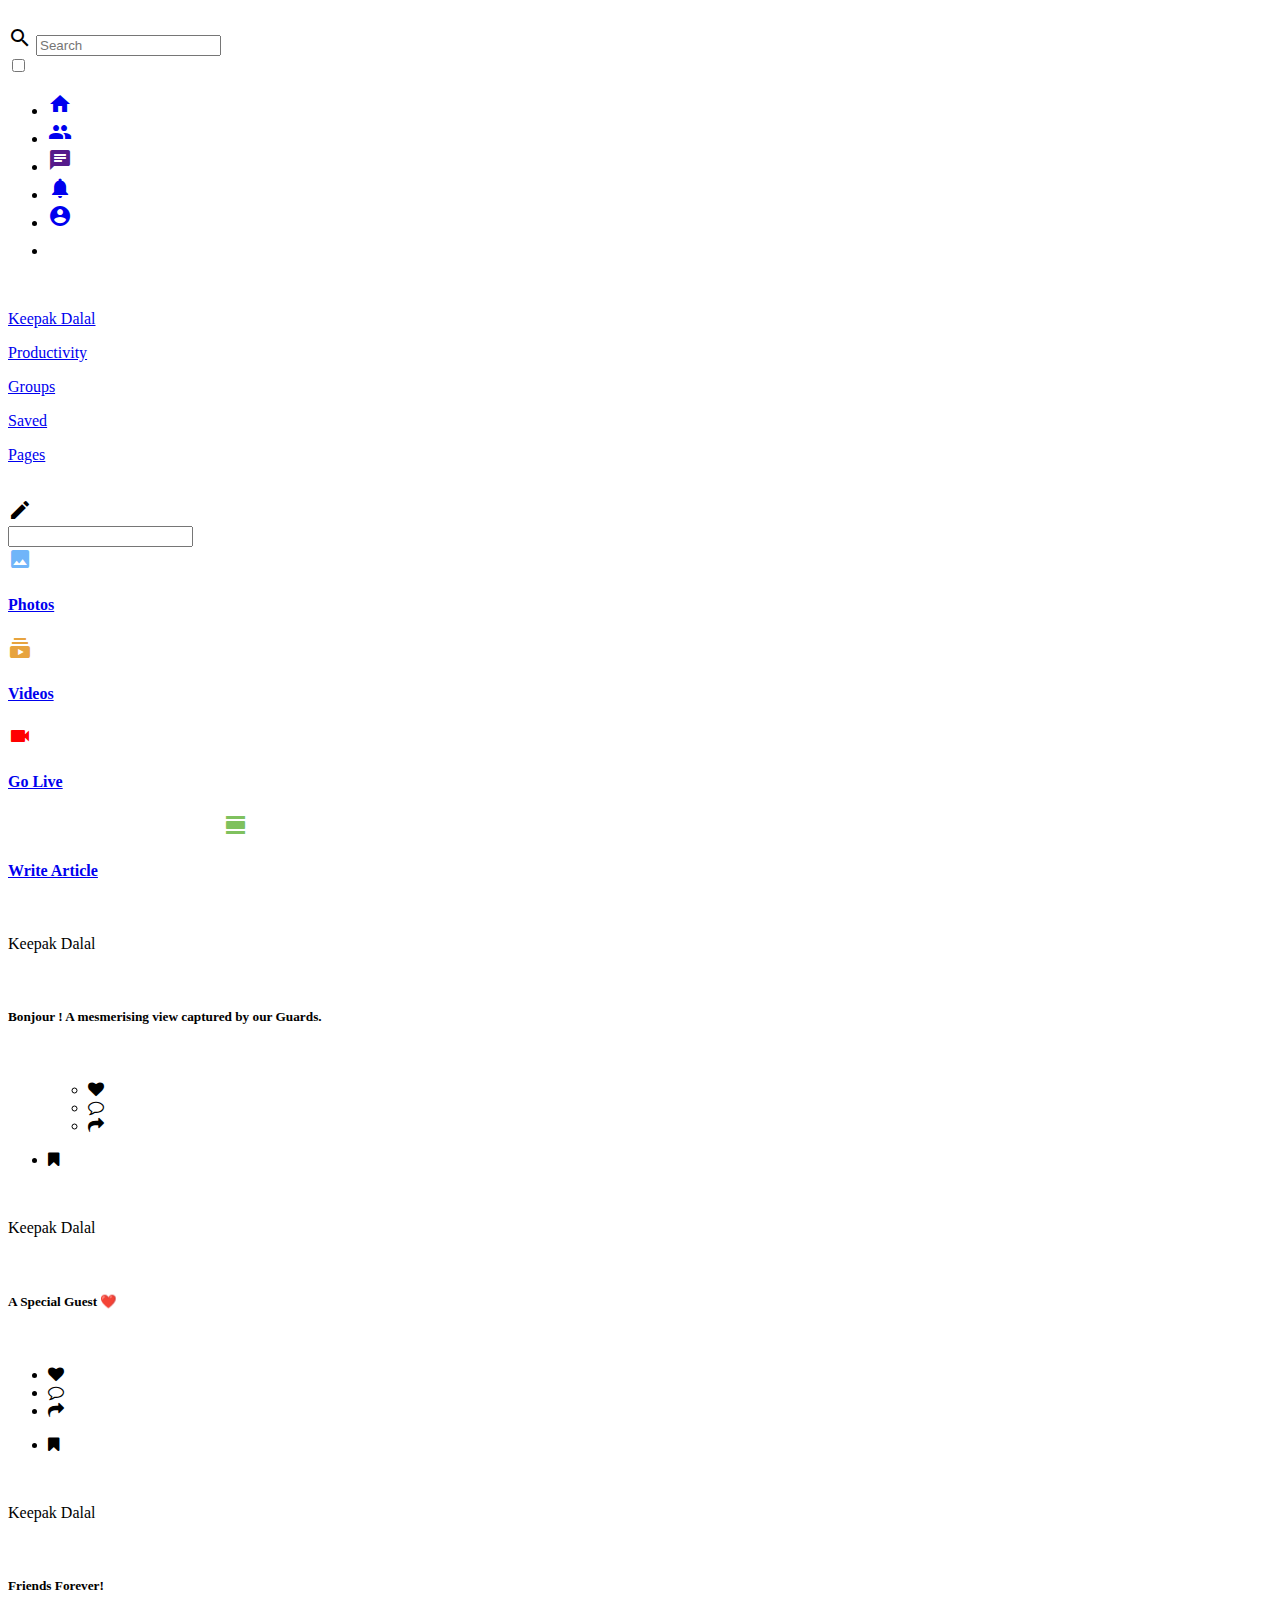
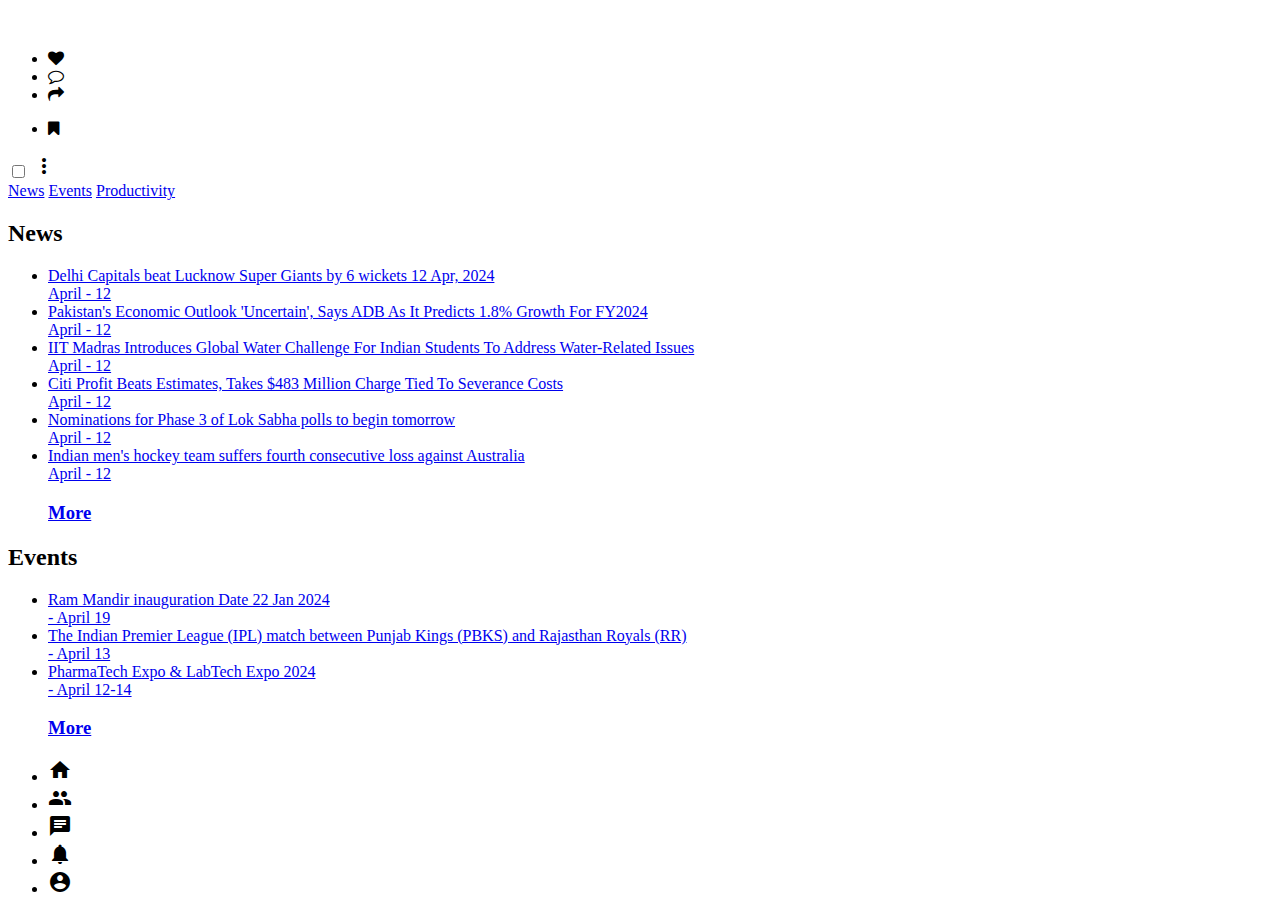
==== index.html @ 672585d0 "Add files via upload" ====
<!DOCTYPE html>
<html lang="en">
<head>
    <meta charset="UTF-8">
    <meta http-equiv="X-UA-Compatible" content="IE=edge">
    <meta name="viewport" content="width=device-width, initial-scale=1.0">
    <title>Social Media - Main</title>
    <link rel="stylesheet" href="./CSS/Socialmedia_Mainpage.css">
    <script src="https://kit.fontawesome.com/a076d05399.js"></script>
    <link href="https://fonts.googleapis.com/icon?family=Material+Icons"
      rel="stylesheet">
      <link rel="stylesheet" href="https://cdnjs.cloudflare.com/ajax/libs/font-awesome/4.7.0/css/font-awesome.min.css">
      <link rel="stylesheet" href="https://cdnjs.cloudflare.com/ajax/libs/font-awesome/4.7.0/css/font-awesome.css">
</head>
<body class="body">
    <div class="main-page">
        <nav class="header">
            <div class="header_left">
                <img src="./assets/logooo.png" alt="">
                <div class="header_search">
                    <i class="material-icons"> search</i>
                    <input type="text" placeholder="Search" />
                </div>
            </div>
            <div class="header_right">
                <input type="checkbox" id="click">
                <label for="click" class="menu-btn">
                    <i class="fas fa-bars"></i>
                </label>
                <ul>
                    
                    <li> 
                        <a href="https://prabhat1001.github.io/Buck-Bee/index.html"><i class="material-icons headerOption_icon">
                        home
                    </i>
                </a>
                    </li>
                    <li><a href="#"><i class="material-icons headerOption_icon">
                        people
                    </i>
                    </a>
                   </li>
                    <li><a href=""><i class="material-icons headerOption_icon">
                        chat
                    </i>
                    </a>
                    </li>
                    <li><a href="#"><i class="material-icons headerOption_icon">
                        notifications
                    </i>
                    </a>
                    </li>
                    <li><a href="https://prabhat1001.github.io/Buck-Bee/Profile_Page.html"><i class="material-icons headerOption_icon">
                        account_circle
                    </i>
                    </a>
                    </li>
                    <li>
                        <a href="https://prabhat1001.github.io/Buck-Bee/Signin-Signup-NEW.html"><i class="material-icons headerOption_icon">
                            logout
                        </i>
                        </a>
                    </li>
                </ul>
            </div>
        </nav>
        <div class="body_main">
            <div class="sidebar">
                <div class="sidebarbottom">
                    <a href="https://prabhat1001.github.io/Buck-Bee/Profile_Page.html"><div class="sidebarfirst">
                        <img src="https://encrypted-tbn0.gstatic.com/images?q=tbn:ANd9GcTbx68eSNyN8zOelaH7FoEiehrUSmIhCs72w483nbpuaA&s" alt="">
                        <p class="detail">Keepak Dalal</p>
                    </div></a>
                    
                    <div class="sidebar_recentitem">
                        <span class="sidebar_hash"></span>
                        <a href="https://prabhat1001.github.io/Buck-Bee/Productivity_page.html"><p>Productivity</p></a>
                    </div>
                    <div class="sidebar_recentitem">
                        <span class="sidebar_hash"></span>
                        <a href="#"><p>Groups</p></a>
                    </div>
                    <div class="sidebar_recentitem">
                        <span class="sidebar_hash"></span>
                        <a href="#"><p>Saved</p></a>
                    </div>
                    <div class="sidebar_recentitem">
                        <span class="sidebar_hash"></span>
                        <a href="#"><p>Pages</p></a>
                    </div>
                </div>
            </div>
            <div class="feed">
                <div class="feed_inputcontainer">
                    <div class="account_and_write">
                    <img src="https://encrypted-tbn0.gstatic.com/images?q=tbn:ANd9GcTbx68eSNyN8zOelaH7FoEiehrUSmIhCs72w483nbpuaA&s" alt="">
                    <div class="feed_input">
                        <i class="material-icons">create</i>
                        <form>
                            <input type="text">
                        </form>
                        </div>
                    </div>
                    <div class="feed_inputoptions">
                        <div class="inputoptions">
                            <a href="#"><i style="color:#70b5f9;" class="material-icons">insert_photo</i>
                            <h4>Photos</h4></a>
                        </div>
                        <div class="inputoptions">
                            <a href="#"><i style="color:#e7a33e;" class="material-icons">subscriptions</i>
                            <h4>Videos</h4></a>
                        </div>
                        <div class="inputoptions">
                            <a href="#"><i style="color: red;" class="material-icons ">
                                videocam
                            </i>
                            <h4>Go Live</h4></a>
                        </div>
                        <div class="inputoptions">
                            <a href="#"><i style="color:#7fc15e;" class="material-icons">calendar_view_day</i>
                            <h4>Write Article</h4></a>
                        </div>
                    </div>
                </div>
                <div class="center_part">
                            <div class="profile_pic">
                                <img src="https://encrypted-tbn0.gstatic.com/images?q=tbn:ANd9GcTbx68eSNyN8zOelaH7FoEiehrUSmIhCs72w483nbpuaA&s" alt="">
                                <p class="statement">Keepak Dalal</p><br>
                            </div>
                            <h5>Bonjour ! A mesmerising view captured by our Guards.</h5>
                            <div class="post1">
                                <img src="./assets/elbich.jpg" alt="">
                    </div>

                    <div class="likeicons">
                    <ul class="like">
                        <ul class="like">
                            <li><i id="likebtn1" class="fa fa-heart" aria-hidden="true"></i></li>
                            <li><i class="fa fa-comment-o" aria-hidden="true"></i></li>
                            <li><i class="fa fa-share" aria-hidden="true"></i></li>
                        </ul>
                    </ul>
                    <ul class="save">
                        <li><i id="save1" class="fa fa-bookmark" aria-hidden="true"></i></li>
                    </ul>
                    </div>
                    
                    
                </div>
                <div class="center_part">
                     <div class="profile_pic">
                         <img src="https://encrypted-tbn0.gstatic.com/images?q=tbn:ANd9GcTbx68eSNyN8zOelaH7FoEiehrUSmIhCs72w483nbpuaA&s" alt="">
                        <p class="statement">Keepak Dalal</p><br>
                    </div>
                    <h5>A Special Guest ❤️</h5>
                    <div class="post2">
                        <img src="./assets/rajat.jpg" alt="">
                    </div>
                    <div class="likeicons">
                        <ul class="like">
                            <li><i id="likebtn2" class="fa fa-heart" aria-hidden="true"></i></li>
                            <li><i class="fa fa-comment-o" aria-hidden="true"></i></li>
                            <li><i class="fa fa-share" aria-hidden="true"></i></li>
                        </ul>
                        <ul class="save">
                            <li><i id="save2" class="fa fa-bookmark" aria-hidden="true"></i></li>
                        </ul>
                        </div>
                   
                        </div>
                
                    <div class="center_part">
                        <div class="profile_pic">
                            <img src="https://encrypted-tbn0.gstatic.com/images?q=tbn:ANd9GcTbx68eSNyN8zOelaH7FoEiehrUSmIhCs72w483nbpuaA&s" alt="">
                           <p class="statement">Keepak Dalal</p><br>
                       </div>
                       <h5>Friends Forever! </h5>
                       <div class="post3">
                           <img src="./assets/maxtern.jpg" alt="">
                       </div>
                       <div class="likeicons">
                        <ul class="like">
                            <li><i id="likebtn3"class="fa fa-heart" aria-hidden="true"></i></li>
                            <li><i class="fa fa-comment-o" aria-hidden="true"></i></li>
                            <li><i class="fa fa-share" aria-hidden="true"></i></li>
                        </ul>
                        <ul class="save">
                            <li><i  id="save3" class="fa fa-bookmark" aria-hidden="true"></i></li>
                        </ul>
                        </div>
            </div>
        </div>
        <div class="checkedforright">
            <input type="checkbox" id="click2">
                <label for="click2" class="right-btn">
                    <i class="material-icons rightsectionicon">
                        more_vert
                    </i>
                    </label>
                    <div class="dropdown">
                    <a href="#">News</a>
                    <a href="#">Events</a>
                    <a href="#">Productivity</a>
        </div>
        </div>  
        <div class="rightsection">
            <div class="upperright">
                <h2 class="heading">News</h2>
                <div class="allnews">
                    <ul>
                        <li><a target="blank" href="https://timesofindia.indiatimes.com/sports/cricket/lsg-vs-dc-ipl-live-score-lucknow-super-giants-vs-delhi-capitals-live-match-score-updates/liveblog/109247253.cms#:~:text=highlights%2C%20IPL%202024%3A-,Delhi%20Capitals%20beat%20Lucknow%20Super%20Giants%20by%206%20wickets,-LSG%20vs%20DC">Delhi Capitals beat Lucknow Super Giants by 6 wickets
12 Apr, 2024

                            <br>
                            <span>April - 12</span>
                            </a>
                        </li>
                        <li><a target="blank" href="https://timesofindia.indiatimes.com/business/international-business/pakistans-economic-outlook-uncertain-says-adb-as-it-predicts-1-8-growth-for-fy2024/articleshow/109254327.cms#:~:text=Pakistan%27s%20Economic%20Outlook%20%27Uncertain%27%2C%20Says%20ADB%20As%20It%20Predicts%201.8%25%20Growth%20For%20FY2024">Pakistan's Economic Outlook 'Uncertain', Says ADB As It Predicts 1.8% Growth For FY2024
                            <br>
                            <span>April - 12</span>
                            </a>
                        </li>
                        <li><a target="blank" href="https://timesofindia.indiatimes.com/education/news/iit-madras-introduces-global-water-challenge-for-indian-students-to-address-water-related-issues/articleshow/109246504.cms#:~:text=SSC%20CHSL%20Registration-,2024,Global%20Water%20Challenge%20For%20Indian%20Students%20To%20Address%20Water%2DRelated%20Issues,-NEWS">IIT Madras Introduces Global Water Challenge For Indian Students To Address Water-Related Issues
                            <br>
                            <span>April - 12</span>
                            </a>
                        </li>
                        <li><a target="blank" href="https://timesofindia.indiatimes.com/business/international-business/citi-profit-beats-estimates-takes-483-million-charge-tied-to-severance-costs/articleshow/109252216.cms#:~:text=Citi%20Profit%20Beats%20Estimates%2C%20Takes%20%24483%20Million%20Charge%20Tied%20To%20Severance%20Costs">Citi Profit Beats Estimates, Takes $483 Million Charge Tied To Severance Costs
                            <br>
                            <span>April - 12</span></a>
                        </li>
                        <li><a target="blank" href="https://www.business-standard.com/elections/lok-sabha-election/nominations-for-phase-3-of-lok-sabha-polls-to-begin-tomorrow-eci-124041100237_1.html#:~:text=begin%20tomorrow%3A%20ECI-,Nominations%20for%20Phase%203%20of%20Lok%20Sabha%20polls%20to%20begin%20tomorrow%3A,-ECI">Nominations for Phase 3 of Lok Sabha polls to begin tomorrow
                            <br>
                            <span>April - 12</span></a>
                        </li>
                        <li><a target="blank" href="https://www.hindustantimes.com/sports/hockey/indian-mens-hockey-team-suffers-fourth-consecutive-loss-against-australia-101712931890058.html#:~:text=Games-,Indian%20men%27s%20hockey%20team%20suffers%20fourth%20consecutive%20loss%20against%20Australia,-By">Indian men's hockey team suffers fourth consecutive loss against Australia
                            <br>
                            <span>April - 12</span></a>
                        </li>
                        <div class="more">
                            <a target="blank" href="https://timesofindia.indiatimes.com/"><h3>More</h3></a>
                        </div>

                        
                    </ul>
                </div>
            </div>
            <div class="lowerright">
                <h2 class="heading">Events</h2>
                <div class="allevents">
                    <ul>
                        <li><a target="blank" href="https://awbi.in/ayodhya-ram-mandir-inauguration-date-time-and-schedule-of-event/#:~:text=Ram%20Mandir%20inauguration%20Date%2022%20Jan%202024">Ram Mandir inauguration Date 22 Jan 2024
                            <br>
                            <span>- April 19</span>
                            </a>
                        </li>
                        <li><a target="blank" href="https://clickup.com/events/levelup">The Indian Premier League (IPL) match between Punjab Kings (PBKS) and Rajasthan Royals (RR)
                            <br>
                            <span>- April 13</span>
                            </a>
                        </li>
                        <li><a target="blank" href="https://10times.com/pharmatech-chandigarh">PharmaTech Expo & LabTech Expo 2024
                            <br>
                            <span>- April 12-14</span>
                            </a>
                        </li>

                        <div class="more">
                            <a target="blank" href="https://www.greavesindia.com/book-these-dont-miss-events-in-india-for-2024/"><h3>More</h3></a>
                        </div>
                        
                        
                    </ul>
                </div>
            </div>
        </div>
        </div>
        <footer class="footer">
            <ul>
                <li> <i class="material-icons headerOption_icon">
                    home
                </i>
                </li>
                <li><i class="material-icons headerOption_icon">
                    people
                </i>
               </li>
                <li><i class="material-icons headerOption_icon">
                    chat
                </i>
                </li>
                <li><i class="material-icons headerOption_icon">
                    notifications
                </i>
                </li>
                <li> <i class="material-icons headerOption_icon">
                    account_circle
                </i>
                </li>
            </ul>
        </footer>
        </div>
</body>
</html>
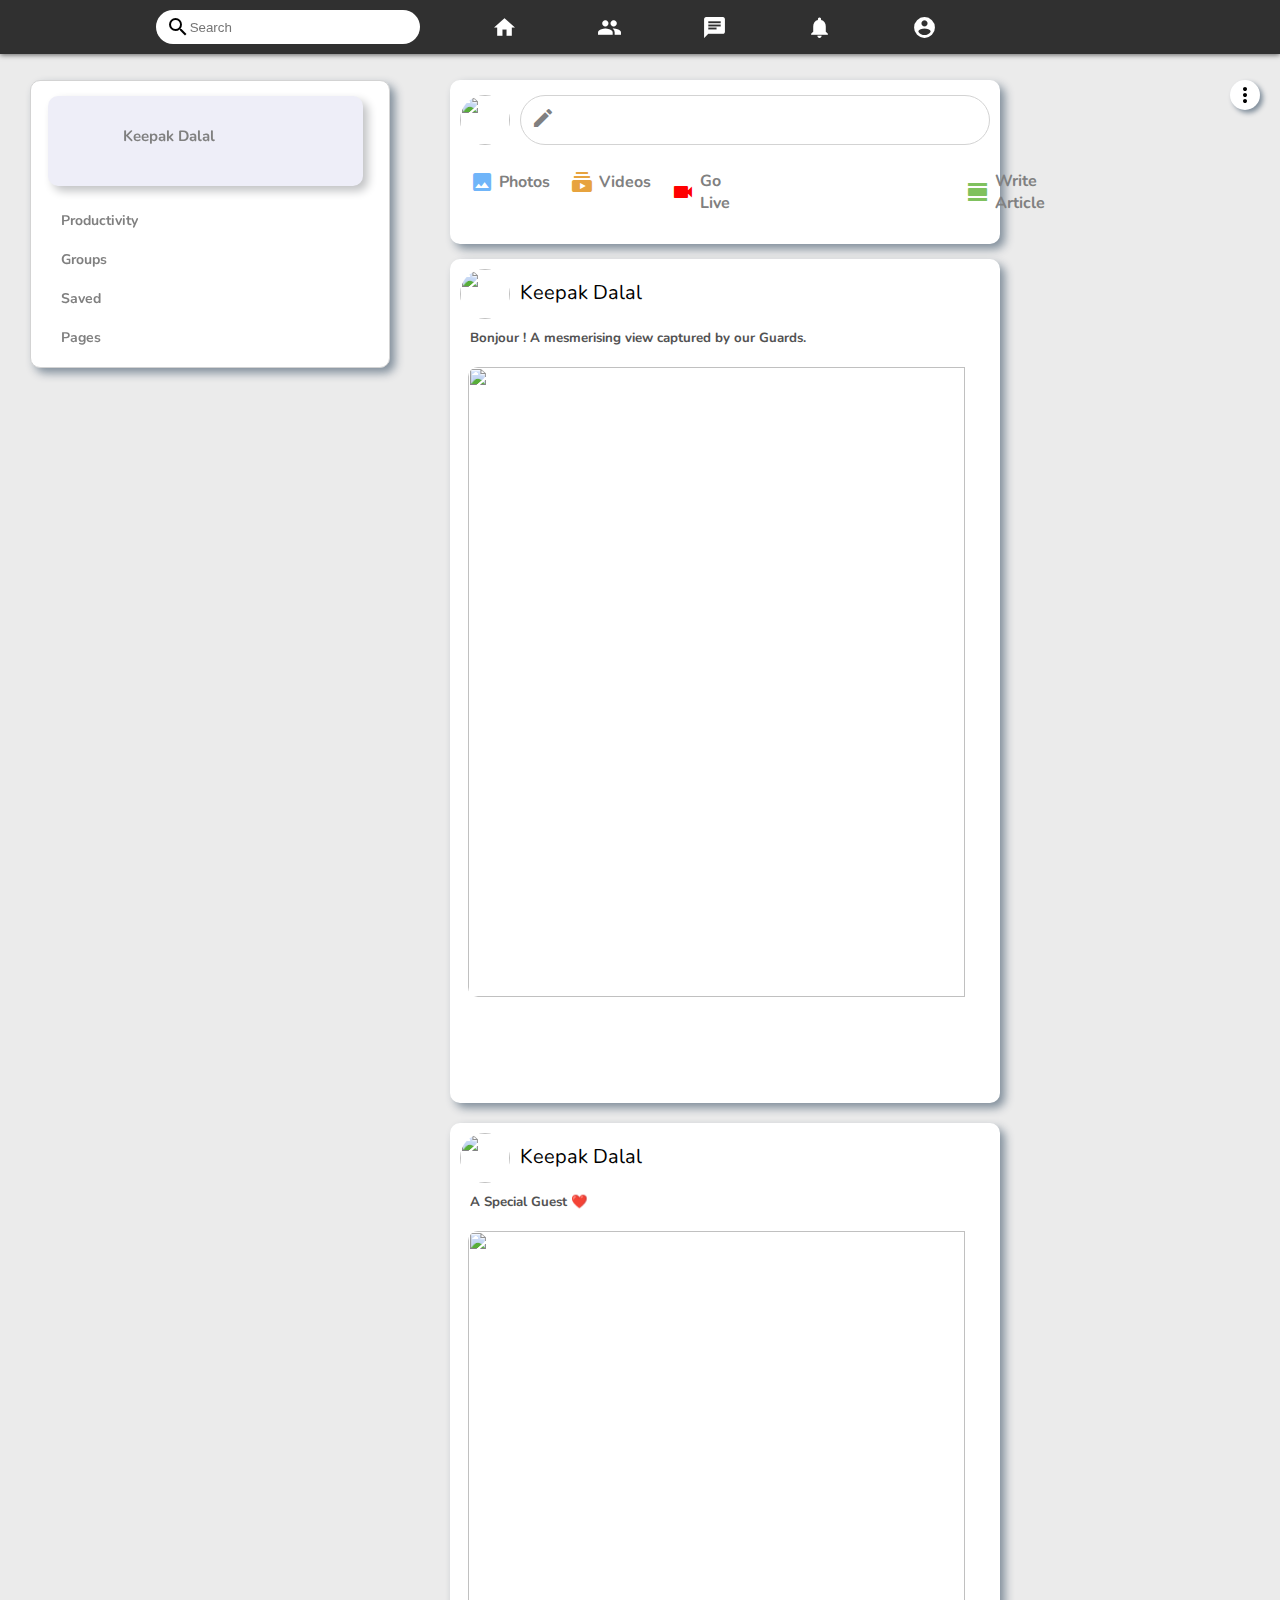
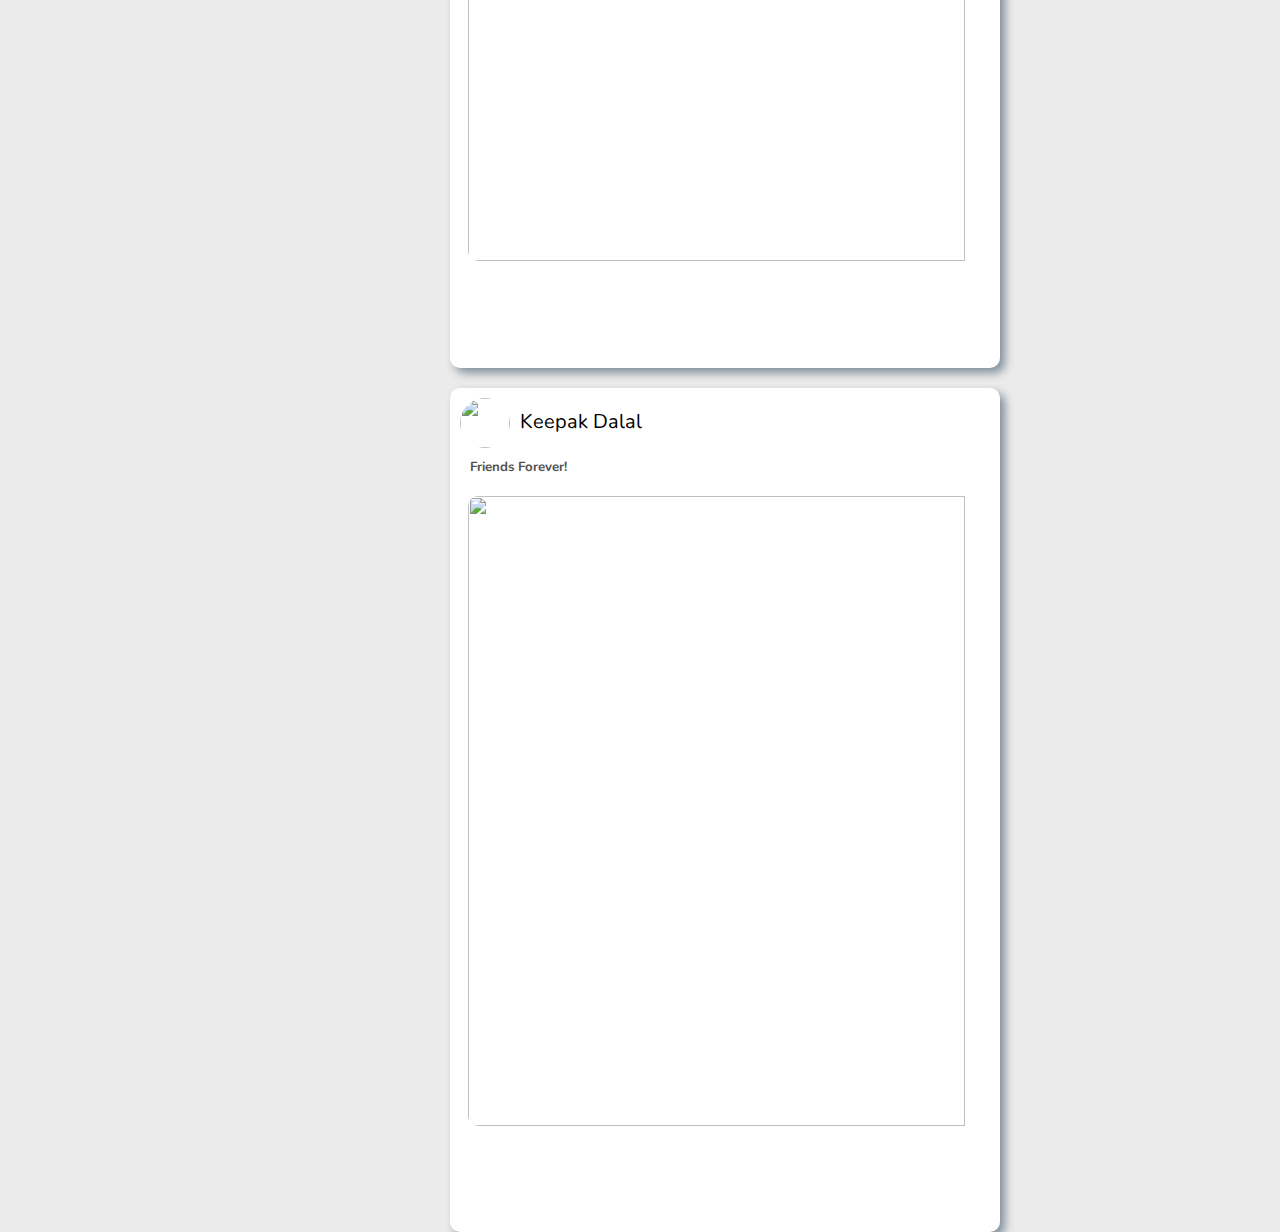
==== commit aa43693b: "Update index.html" ====
--- a/index.html
+++ b/index.html
@@ -9,8 +9,8 @@
     <script src="https://kit.fontawesome.com/a076d05399.js"></script>
     <link href="https://fonts.googleapis.com/icon?family=Material+Icons"
       rel="stylesheet">
-      <link rel="stylesheet" href="https://cdnjs.cloudflare.com/ajax/libs/font-awesome/4.7.0/css/font-awesome.min.css">
-      <link rel="stylesheet" href="https://cdnjs.cloudflare.com/ajax/libs/font-awesome/4.7.0/css/font-awesome.css">
+      <link rel="stylesheet" href="Socialmedia_Mainpage.css">
+      <link rel="stylesheet" href="Socialmedia_Mainpage.css">
 </head>
 <body class="body">
     <div class="main-page">
@@ -30,7 +30,7 @@
                 <ul>
                     
                     <li> 
-                        <a href="https://prabhat1001.github.io/Buck-Bee/index.html"><i class="material-icons headerOption_icon">
+                        <a href="https://github.com/Sid-1405/Social_Media/blob/main/index.html"><i class="material-icons headerOption_icon">
                         home
                     </i>
                 </a>
@@ -50,13 +50,13 @@
                     </i>
                     </a>
                     </li>
-                    <li><a href="https://prabhat1001.github.io/Buck-Bee/Profile_Page.html"><i class="material-icons headerOption_icon">
+                    <li><a href="https://github.com/Sid-1405/Social_Media/blob/main/Profile_Page.html"><i class="material-icons headerOption_icon">
                         account_circle
                     </i>
                     </a>
                     </li>
                     <li>
-                        <a href="https://prabhat1001.github.io/Buck-Bee/Signin-Signup-NEW.html"><i class="material-icons headerOption_icon">
+                        <a href="https://github.com/Sid-1405/Social_Media/blob/main/Signin-Signup-NEW.html"><i class="material-icons headerOption_icon">
                             logout
                         </i>
                         </a>
--- a/Socialmedia_Mainpage.css
+++ b/Socialmedia_Mainpage.css
@@ -0,0 +1,863 @@
+@import url('https://fonts.googleapis.com/css2?family=Nunito&display=swap');
+*{padding: 0;margin: 0;box-sizing: border-box;}
+
+
+body{
+    background-color: #ebebeb;
+    overflow-x: hidden;
+}
+.header{
+    width: 100%;
+    background: fixed;
+    position: fixed;
+    height: 54px;
+    top: 0;
+    background-color: rgb(48, 48, 48); 
+    box-shadow: 0px 1px 5px rgb(100, 100, 100);
+    justify-content: space-evenly;
+    display: flex;
+    z-index: 13;
+}
+.header_left img{
+    height: 50px;
+    margin: 3px;
+    margin-right: 100px;
+    
+}
+.header_left{
+    display: flex;
+}
+.header_right ul{
+    display: flex;
+    list-style: none;
+}
+.main_page{
+    width: 100%;
+    height: fit-content;
+}
+.header_search{
+    margin: 10px 0px;
+    padding: 10px;
+    display: flex;
+    align-items: center;
+    border-radius: 20px;
+    height: 34px;
+    background-color: white;
+}
+.header_search input{
+    outline: none;
+    border: none;
+    width: 220px;
+    background: none;
+}
+.header_right ul li i{
+    margin-top: 10px;
+    padding: 0px 20px;
+    align-items: center;
+    padding-top: 5px;
+    flex-direction: column;
+    margin-right: 40px;
+    color: white;
+    cursor: pointer;
+    transition: 0.5s ease;
+}
+.header_right ul li i:hover{
+    color: rgb(255, 217, 0);
+    border-radius: 10px;
+    padding-top: 5px;
+    transform: scale(1.5);
+}
+.header_right ul li i{
+    font-size: 25px;
+}
+.header_right .menu-btn i{
+    color: white;
+    font-size: 20px;
+    cursor: pointer;
+    display: none;
+}
+#click{
+    display:none;
+}
+
+.body_main{
+    display: flex;
+    width: 100%;
+    margin-top: 55px;
+}
+.sidebar{
+    position: sticky;
+    margin-left: 30px;
+    margin-right: 20px;
+    top: 80px;
+    width: 40vh;
+    border-radius: 10px;
+    text-align: center;
+    height: fit-content;
+}
+.sidebarbottom a{
+    text-decoration: none;
+}
+.sidebarbottom{
+    text-align: left;
+    padding: 5px;
+    border: 1px solid lightgray;
+    background-color: white;
+    border-radius: 10px;
+    box-shadow: 5px 5px 10px #808e9b;
+}
+.sidebar_recentitem{
+    transition: transform 0.5s ;
+    display: flex;
+    font-family: 'Nunito', sans-serif;
+    font-size: 15px;
+    font-weight: bolder;
+    cursor: pointer;
+    margin-bottom: 5px;
+    padding: 5px;
+    padding-bottom: 10px;
+}
+.sidebar_recentitem a{
+    text-decoration: none;
+    color: gray;
+}
+.sidebarfirst:hover{
+    transform: scale(1.2);
+    background-color: whitesmoke;
+    border-radius: 8px;
+    cursor: pointer;
+    color: black;
+}
+.sidebarfirst{
+    transition: transform 0.5s ;
+    display: flex;  
+    font-family: 'Nunito', sans-serif;
+    font-size: 15px;
+    width: 35vh;
+    height: 10vh;
+    background-color: #eeeef8;
+    color: gray; 
+    font-weight: bolder; 
+    cursor: pointer;
+    border-radius: 10px;
+    margin-bottom: 20px;
+    margin-left: 12px;
+    margin-top: 10px;
+    padding: 5px;
+    padding-bottom: 10px;
+    box-shadow: 5px 5px 10px #c1c2c4;
+}
+.sidebarfirst .detail{
+    font-size: 15px;
+    margin-top: 25px;
+    padding-left: 10px;
+}
+.sidebarfirst img{
+    width: 60px;
+    border-radius: 100%;
+}
+.sidebar_recentitem:hover{
+    transform: scale(1.1);
+    background-color: whitesmoke;
+    border-radius: 8px;
+    cursor: pointer; 
+    box-shadow: 5px 5px 10px #c1c2c4;
+    color: black;
+}
+.sidebar_hash{
+    margin: 0 10px;
+}
+.sidebarbottom p{
+    font-size: 14px;
+    font-family: 'Nunito', sans-serif;
+}
+.feed{
+    width: 43%;
+    margin: 0 20px;
+    margin-top: 25px;
+    margin-left: 40px;
+    
+}
+.feed_inputcontainer{
+    background-color: white;
+    padding: 10px;
+    padding-bottom: 20px;
+    border-radius: 10px;
+    margin-bottom: 15px;
+    box-shadow: 5px 5px 10px #808e9b;
+    padding-top: 15px;
+
+}
+
+h5{
+    font-family: 'Nunito', sans-serif;
+    margin-left: 20px;
+    color: rgb(82, 82, 82);
+}
+
+.account_and_write{
+    display: flex;  
+}
+.account_and_write img{
+    width: 50px;
+    height: 50px;
+    border-radius: 100%;
+    margin-right: 10px;
+}
+.feed_inputcontainer .account{
+    font-size: 50px;
+}
+.feed_input{
+    width: 100%;
+    border: 1px solid lightgray;
+    border-radius: 100px;
+    background-color: white;
+    display: flex;
+    padding: 5px;
+    color: gray;
+    padding-left: 10px;
+}
+.feed_input i{
+    margin-top: 5px;
+}
+.feed_input form{
+    display: flex;
+}
+.feed_input form input{
+    width: 30vw;
+    border: none;
+    margin-left: 10px;
+    outline-width: 0;
+    font-weight: 600;
+    font-family: 'Nunito', sans-serif;
+}
+.feed_inputoptions{
+    display: flex;
+    justify-content: space-evenly;
+}
+.inputoptions a{
+    display: flex;
+    align-items: center;
+    text-decoration: none;
+    margin-top: 15px;
+    color: gray;
+    padding: 10px;
+    cursor: pointer;
+}
+.inputoptions a:hover{
+    background-color: whitesmoke;
+    border-radius: 8px;
+}
+.inputoptions h4{
+    margin-left: 5px;
+    font-family: 'Nunito', sans-serif;
+}
+
+.center_part{
+    background-color: white;
+    height: 32%;
+    border-radius: 10px;
+    margin-top: 10px;
+    margin-bottom: 20px;
+    box-shadow: 5px 5px 10px #808e9b;
+}
+.profile_pic{
+    padding: 10px;
+    display: flex;
+    
+}
+.profile_pic img{
+    width: 50px;
+    height: 50px;
+    border-radius: 100%;
+}
+.profile_pic p{
+    font-size: 20px;
+    padding: 10px;
+    font-family: 'Nunito', sans-serif;
+}
+.post{
+    align-items: center;
+}
+.post1 img:hover,.post2 img:hover,.post3 img:hover{
+    border-radius: 10px; 
+    transform: scale(1.20,1.16);
+    filter: drop-shadow(0px 8px 5px rgb(71, 70, 70)); 
+    
+}
+.post1 img{
+    width: 95%;
+    height: 70vh;
+    border-radius: 10px;
+    /* height: 100px; */
+    /* width: 100px; */
+    margin-left: 2vh;
+    margin-top: 20px;
+    transition: all .3s ease-in-out,border-radius 0s;
+    position:static;
+}
+.post2 img{
+    width: 95%;
+    height: 70vh;
+    border-radius: 10px;
+    /* height: 100px; */
+    /* width: 100px; */
+    margin-left: 2vh;
+    margin-top: 20px;
+    transition: all .3s ease-in-out , filter 0s,border-radius 0s;
+    position:static;
+}
+.post3 img{
+    width: 95%;
+    height: 70vh;
+    border-radius: 10px;
+    /* height: 100px; */
+    /* width: 100px; */
+    margin-left: 2vh;
+    margin-top: 20px;
+    transition: all .3s ease-in-out , filter 0s,border-radius 0s;
+    position:static;
+}
+ /* .post img:hover ~ .center_part{
+    height: 80vh;
+}  */
+
+.likeicons{
+    margin-top: 30px;
+    display: flex;
+}
+.likeicons ul li i{
+    font-size: 25px;
+    margin-left:10px ;
+    color: #808e9b;
+}
+.like{
+    list-style: none;
+    display: flex;
+    margin-left: 20px;
+}
+.likeicons .like #likebtn1:hover{
+    color: red;
+}
+.likeicons .like #likebtn2:hover{
+    color: red;
+}
+.likeicons .like #likebtn3:hover{
+    color: red;
+}
+
+.likeicons #save1:hover{
+    color: rgb(0, 0, 0);
+}
+.likeicons #save2:hover{
+    color: rgb(0, 0, 0);
+}
+.likeicons #save3:hover{
+    color: rgb(0, 0, 0);
+}
+
+#click3{
+    display: none;
+}
+#click3:checked~{
+    color: red;
+}
+.save{
+    list-style: none;
+    margin-left: 70%; 
+    
+}
+.rightsection{
+    width: 22%;
+    margin-top: 25px;
+    right: 0;
+    margin-right: 100px;
+    position: fixed;
+    height: fit-content;
+    /* z-index: -1; */
+}
+.lowerright{
+    width: 100%;
+    height: 44vh;
+    border-radius: 10px;
+    background-color: white;
+    box-shadow: 5px 5px 10px #808e9b;
+    overflow-y: scroll; 
+}
+::-webkit-scrollbar {
+    width: 05px;
+    height: 0px;
+  }
+  
+  /* Track */
+  ::-webkit-scrollbar-track {
+    box-shadow: inset 0 0 5px grey; 
+    border-radius: 10px;
+  }
+   
+  /* Handle */
+  ::-webkit-scrollbar-thumb {
+    background: rgb(85, 84, 84); 
+    border-radius: 10px;
+  }
+  
+  /* Handle on hover */
+  ::-webkit-scrollbar-thumb:hover {
+    background: #b30000; 
+  }
+.upperright{
+    width: 100%;
+    height: 42vh;
+    border-radius: 10px;
+    background-color: white;
+    box-shadow: 5px 5px 10px #808e9b;
+    margin-bottom: 10px;
+    overflow-y: scroll; 
+}
+.more a{
+    text-align: center;
+    text-decoration: none;
+    
+}
+.more h3{
+    margin-top: 10px;
+    margin-bottom: 10px;
+    color: #000;
+    font-family: 'Nunito', sans-serif;
+}
+.more h3:hover{
+    background-color: #e0ebf5;
+    border-radius: 10px;
+}
+.lowerright h2{
+    text-align: center;
+}
+.lowerright h4:hover{
+    cursor: pointer;
+    background-color: rgb(248, 183, 215);
+    border-radius: 10px;
+
+}
+.lowerright .allevents{
+    margin-left: 20px;
+    margin-top: 10px;
+    margin-right: 10px;
+}
+.lowerright .allevents ul li{
+    font-size: 14px;
+    list-style-type:circle;
+    padding: 10px;
+    font-family: 'Nunito', sans-serif;
+}
+.lowerright .allevents ul li a{
+    color: black;
+    text-decoration: none;
+}
+.lowerright .alleventss ul li span{
+    font-size: 13px;
+    margin-left: 20px;
+}
+.lowerright .allevents ul li:hover{
+    background-color: rgb(211, 210, 209);
+    padding-left: 10px;
+    border-radius: 5px;
+    cursor: pointer;
+}
+
+
+.upperright .allnews{
+    margin-left: 20px;
+    margin-top: 10px;
+    margin-right: 10px;
+}
+.upperright .allnews ul li{
+    font-size: 14px;
+    list-style-type:circle;
+    padding: 10px;
+    font-family: 'Nunito', sans-serif;
+}
+.upperright .allnews ul li a{
+    color: black;
+    text-decoration: none;
+}
+.upperright .allnews ul li span{
+    font-size: 13px;
+    margin-left: 20px;
+}
+.upperright .allnews ul li:hover{
+    background-color: rgb(199, 197, 194);
+    padding-left: 10px;
+    border-radius: 5px;
+    cursor: pointer;
+}
+.heading{
+    text-align: center;
+    font-family: 'Nunito', sans-serif;
+}
+.footer{
+    background-color: black;
+    width:100%;
+    height: 50px;
+    position: fixed;
+    bottom: 0;
+    text-align: center;
+    align-items: center;
+    display: none;
+}
+.footer ul{
+    display: flex;
+    text-align: center;
+    align-items: center;
+    list-style: none;
+    padding: 0px 20px;
+    align-items: center;
+    padding-top: 5px; 
+}
+.footer ul li i{
+    color: white;
+    font-size: 30px;
+    text-align: center;
+    align-items: center;
+    
+    margin-left: 50px;
+    margin-top: 10px;
+}
+.footer ul li i:hover{
+    cursor: pointer;
+}
+.checkedforright{
+    margin-top: 25px;
+    width: 30px;
+    text-align: center;
+    height: 30px;
+    background-color: white;
+    border-radius: 50%;  
+    cursor: pointer; 
+    position: fixed; 
+    right: 0;
+    display: none;
+    margin-right: 20px;
+    box-shadow: 3px 3px 5px #808e9b;
+}
+.checkedforright i{
+    margin-top: 3px;
+}
+#click2{
+    display: none;
+}
+.dropdown{
+    position: absolute;
+    background-color: whitesmoke;
+    min-width: 160px;
+    margin-left: -150px;
+    display: none;
+}
+.dropdown a{
+    color: black;
+    padding: 12px 16px;
+    text-decoration: none;
+    display: block;
+}
+.dropdown a:hover{
+    background-color: white;
+    border-radius: 10px;
+    padding: 12px 16px;
+}
+
+@media(max-width:1420px){
+    .checkedforright{
+        display: block;
+    }  
+    .rightsection{
+        display: none;
+    }
+    #click2:checked ~ .dropdown{
+        display: block;
+    } 
+    
+    
+}
+@media (max-width: 940px){
+    .header_right .menu-btn i{
+        display: block;
+        color: white;
+        margin-top: 15px;
+    }
+    #click:checked ~ ul{
+        right: 0%;
+    }
+    #click:checked ~ .menu-btn i:before{
+        content:"\f00d";
+    }
+    .rightsection{
+        display: none;
+    }
+    .sidebar{
+        display: none;
+    }
+    
+    .header_right ul{
+        position: fixed;
+        top: 55px;
+        right: -100%;
+        background: #111;
+        height: 100vh;
+        width: 100%;
+        display: block;
+        align-items: center;
+        text-align: center;
+        transition: 0.5s ease;
+    }
+    .header_right ul li i{
+        margin: 30px 0;
+        font-size: 30px;
+    }
+    .header_right ul li i:hover{
+        color: cyan;
+        background-color: gray;
+    }  
+}
+@media(max-width:769px){
+    .feed{
+        width:90vh
+    }
+    .feed_input form input{
+        width: 45vh;
+}
+.center_part{
+    height: fit-content;
+}
+.post img{
+    width: 86vh;
+    height: 50vh;
+}
+.inputoptions i{
+    font-size: 25px;
+    text-align: center;
+}
+.inputoptions h4{
+    font-size: 15px;
+
+} 
+}
+ /* @media(max-width:630px){
+    .feed{
+        width:50vh
+    }
+    .feed_input form input{
+        width: 31vh;
+}
+.center_part{
+    height: fit-content;
+}
+.post img{
+    width: 46vh;
+    height: 35vh;
+}
+.footer{
+    display: block;
+}
+}  */
+@media (max-width:630px){
+    .feed{
+        width:50vh;
+    }
+    .feed_input form input{
+        width: 19vh;
+}
+.account_and_write img{
+    width:30px;
+    height:30px;
+}
+.post img{
+    width: 46vh;
+    height: 35vh;
+}
+.inputoptions i{
+    font-size: 15px;
+    text-align: center;
+}
+.inputoptions h4{
+    font-size: 7px;
+
+}
+.header_search i{
+    font-size: 20px;
+}
+.header_search input{
+    width: 50px;
+}
+.header{
+    width: 100%;
+    height: 40px;
+}
+.header img{
+    width: auto;
+    height: auto;
+}
+.header_search{
+    width: auto;
+    height: auto;
+}
+.footer{
+    width: 100%;
+    height: 45px;
+    display: block;
+    text-align: center;
+}
+.footer ul li i{
+    font-size: 20px;
+    margin-left: 50px;
+    margin-top: 5px;
+}
+.footer ul li i:hover{
+    cursor: pointer;
+}
+}
+@media (max-width:480px){
+    .feed{
+        width:50vh;
+        margin-left: -20px;
+        margin-left: 5px;
+        margin-top: -5px;
+    }
+    .feed_input form input{
+        width: 19vh;
+}
+.account_and_write img{
+    width:30px;
+    height:30px;
+} 
+.feed_input i{
+    font-size: 15px;
+}
+.inputoptions i{
+    font-size: 20px;
+    text-align: center;
+}
+.inputoptions{
+    display: block;
+}
+.inputoptions h4{
+    display: none;
+
+}
+.header_search i{
+    font-size: 20px;
+}
+.header_search input{
+    width: 50px;
+}
+.header{
+    width: 100%;
+    height: 40px;
+}
+.header img{
+    width: auto;
+    height: auto;
+}
+.header_search{
+    width: auto;
+    height: auto;
+}
+.footer{
+    width: 100%;
+    height: 45px;
+    display: block;
+    text-align: center;
+}
+.footer ul li i{
+    font-size: 20px;
+    margin-left: 40px;
+    margin-top: 5px;
+}
+.footer ul li i:hover{
+    cursor: pointer;
+}
+.center_part .profile_pic img{
+    width: 35px;
+    height: 35px;
+}
+.center_part .profile_pic .statement{
+    font-size: 15px;
+}
+.center_part .post img{
+    width: 46vh;
+}
+}
+@media (max-width:375px){
+    body{
+        width: 100%;
+        overflow-x: hidden;
+    }
+    .main_page{
+        width: 100%;
+    }
+    .feed{
+        margin-top: -5px;
+        width:40vh;
+    }
+    .feed_input form input{
+        width: 19vh;
+}
+.account_and_write img{
+    width:30px;
+    height:30px;
+} 
+.feed_input i{
+    font-size: 15px;
+}
+.inputoptions i{
+    font-size: 20px;
+    text-align: center;
+}
+.inputoptions{
+    display: block;
+}
+.inputoptions h4{
+    display: none;
+
+}
+.header_search i{
+    font-size: 20px;
+}
+.header_search input{
+    width: 50px;
+}
+.header{
+    width: 100%;
+    height: 40px;
+}
+.header img{
+    width: auto;
+    height: auto;
+}
+.header_search{
+    width: auto;
+    height: auto;
+}
+.footer{
+    width: 100%;
+    height: 40px;
+    display: block;
+    text-align: center;
+}
+.footer ul li i{
+    font-size: 15px;
+    margin-left: 35px;
+    margin-top: 5px;
+}
+.footer ul li i:hover{
+    cursor: pointer;
+}
+.center_part .profile_pic img{
+    width: 35px;
+    height: 35px;
+}
+.center_part .profile_pic .statement{
+    font-size: 15px;
+}
+.center_part .post img{
+    width: 36vh;
+}
+}
--- a/Socialmedia_Mainpage.css
+++ b/Socialmedia_Mainpage.css
@@ -0,0 +1,863 @@
+@import url('https://fonts.googleapis.com/css2?family=Nunito&display=swap');
+*{padding: 0;margin: 0;box-sizing: border-box;}
+
+
+body{
+    background-color: #ebebeb;
+    overflow-x: hidden;
+}
+.header{
+    width: 100%;
+    background: fixed;
+    position: fixed;
+    height: 54px;
+    top: 0;
+    background-color: rgb(48, 48, 48); 
+    box-shadow: 0px 1px 5px rgb(100, 100, 100);
+    justify-content: space-evenly;
+    display: flex;
+    z-index: 13;
+}
+.header_left img{
+    height: 50px;
+    margin: 3px;
+    margin-right: 100px;
+    
+}
+.header_left{
+    display: flex;
+}
+.header_right ul{
+    display: flex;
+    list-style: none;
+}
+.main_page{
+    width: 100%;
+    height: fit-content;
+}
+.header_search{
+    margin: 10px 0px;
+    padding: 10px;
+    display: flex;
+    align-items: center;
+    border-radius: 20px;
+    height: 34px;
+    background-color: white;
+}
+.header_search input{
+    outline: none;
+    border: none;
+    width: 220px;
+    background: none;
+}
+.header_right ul li i{
+    margin-top: 10px;
+    padding: 0px 20px;
+    align-items: center;
+    padding-top: 5px;
+    flex-direction: column;
+    margin-right: 40px;
+    color: white;
+    cursor: pointer;
+    transition: 0.5s ease;
+}
+.header_right ul li i:hover{
+    color: rgb(255, 217, 0);
+    border-radius: 10px;
+    padding-top: 5px;
+    transform: scale(1.5);
+}
+.header_right ul li i{
+    font-size: 25px;
+}
+.header_right .menu-btn i{
+    color: white;
+    font-size: 20px;
+    cursor: pointer;
+    display: none;
+}
+#click{
+    display:none;
+}
+
+.body_main{
+    display: flex;
+    width: 100%;
+    margin-top: 55px;
+}
+.sidebar{
+    position: sticky;
+    margin-left: 30px;
+    margin-right: 20px;
+    top: 80px;
+    width: 40vh;
+    border-radius: 10px;
+    text-align: center;
+    height: fit-content;
+}
+.sidebarbottom a{
+    text-decoration: none;
+}
+.sidebarbottom{
+    text-align: left;
+    padding: 5px;
+    border: 1px solid lightgray;
+    background-color: white;
+    border-radius: 10px;
+    box-shadow: 5px 5px 10px #808e9b;
+}
+.sidebar_recentitem{
+    transition: transform 0.5s ;
+    display: flex;
+    font-family: 'Nunito', sans-serif;
+    font-size: 15px;
+    font-weight: bolder;
+    cursor: pointer;
+    margin-bottom: 5px;
+    padding: 5px;
+    padding-bottom: 10px;
+}
+.sidebar_recentitem a{
+    text-decoration: none;
+    color: gray;
+}
+.sidebarfirst:hover{
+    transform: scale(1.2);
+    background-color: whitesmoke;
+    border-radius: 8px;
+    cursor: pointer;
+    color: black;
+}
+.sidebarfirst{
+    transition: transform 0.5s ;
+    display: flex;  
+    font-family: 'Nunito', sans-serif;
+    font-size: 15px;
+    width: 35vh;
+    height: 10vh;
+    background-color: #eeeef8;
+    color: gray; 
+    font-weight: bolder; 
+    cursor: pointer;
+    border-radius: 10px;
+    margin-bottom: 20px;
+    margin-left: 12px;
+    margin-top: 10px;
+    padding: 5px;
+    padding-bottom: 10px;
+    box-shadow: 5px 5px 10px #c1c2c4;
+}
+.sidebarfirst .detail{
+    font-size: 15px;
+    margin-top: 25px;
+    padding-left: 10px;
+}
+.sidebarfirst img{
+    width: 60px;
+    border-radius: 100%;
+}
+.sidebar_recentitem:hover{
+    transform: scale(1.1);
+    background-color: whitesmoke;
+    border-radius: 8px;
+    cursor: pointer; 
+    box-shadow: 5px 5px 10px #c1c2c4;
+    color: black;
+}
+.sidebar_hash{
+    margin: 0 10px;
+}
+.sidebarbottom p{
+    font-size: 14px;
+    font-family: 'Nunito', sans-serif;
+}
+.feed{
+    width: 43%;
+    margin: 0 20px;
+    margin-top: 25px;
+    margin-left: 40px;
+    
+}
+.feed_inputcontainer{
+    background-color: white;
+    padding: 10px;
+    padding-bottom: 20px;
+    border-radius: 10px;
+    margin-bottom: 15px;
+    box-shadow: 5px 5px 10px #808e9b;
+    padding-top: 15px;
+
+}
+
+h5{
+    font-family: 'Nunito', sans-serif;
+    margin-left: 20px;
+    color: rgb(82, 82, 82);
+}
+
+.account_and_write{
+    display: flex;  
+}
+.account_and_write img{
+    width: 50px;
+    height: 50px;
+    border-radius: 100%;
+    margin-right: 10px;
+}
+.feed_inputcontainer .account{
+    font-size: 50px;
+}
+.feed_input{
+    width: 100%;
+    border: 1px solid lightgray;
+    border-radius: 100px;
+    background-color: white;
+    display: flex;
+    padding: 5px;
+    color: gray;
+    padding-left: 10px;
+}
+.feed_input i{
+    margin-top: 5px;
+}
+.feed_input form{
+    display: flex;
+}
+.feed_input form input{
+    width: 30vw;
+    border: none;
+    margin-left: 10px;
+    outline-width: 0;
+    font-weight: 600;
+    font-family: 'Nunito', sans-serif;
+}
+.feed_inputoptions{
+    display: flex;
+    justify-content: space-evenly;
+}
+.inputoptions a{
+    display: flex;
+    align-items: center;
+    text-decoration: none;
+    margin-top: 15px;
+    color: gray;
+    padding: 10px;
+    cursor: pointer;
+}
+.inputoptions a:hover{
+    background-color: whitesmoke;
+    border-radius: 8px;
+}
+.inputoptions h4{
+    margin-left: 5px;
+    font-family: 'Nunito', sans-serif;
+}
+
+.center_part{
+    background-color: white;
+    height: 32%;
+    border-radius: 10px;
+    margin-top: 10px;
+    margin-bottom: 20px;
+    box-shadow: 5px 5px 10px #808e9b;
+}
+.profile_pic{
+    padding: 10px;
+    display: flex;
+    
+}
+.profile_pic img{
+    width: 50px;
+    height: 50px;
+    border-radius: 100%;
+}
+.profile_pic p{
+    font-size: 20px;
+    padding: 10px;
+    font-family: 'Nunito', sans-serif;
+}
+.post{
+    align-items: center;
+}
+.post1 img:hover,.post2 img:hover,.post3 img:hover{
+    border-radius: 10px; 
+    transform: scale(1.20,1.16);
+    filter: drop-shadow(0px 8px 5px rgb(71, 70, 70)); 
+    
+}
+.post1 img{
+    width: 95%;
+    height: 70vh;
+    border-radius: 10px;
+    /* height: 100px; */
+    /* width: 100px; */
+    margin-left: 2vh;
+    margin-top: 20px;
+    transition: all .3s ease-in-out,border-radius 0s;
+    position:static;
+}
+.post2 img{
+    width: 95%;
+    height: 70vh;
+    border-radius: 10px;
+    /* height: 100px; */
+    /* width: 100px; */
+    margin-left: 2vh;
+    margin-top: 20px;
+    transition: all .3s ease-in-out , filter 0s,border-radius 0s;
+    position:static;
+}
+.post3 img{
+    width: 95%;
+    height: 70vh;
+    border-radius: 10px;
+    /* height: 100px; */
+    /* width: 100px; */
+    margin-left: 2vh;
+    margin-top: 20px;
+    transition: all .3s ease-in-out , filter 0s,border-radius 0s;
+    position:static;
+}
+ /* .post img:hover ~ .center_part{
+    height: 80vh;
+}  */
+
+.likeicons{
+    margin-top: 30px;
+    display: flex;
+}
+.likeicons ul li i{
+    font-size: 25px;
+    margin-left:10px ;
+    color: #808e9b;
+}
+.like{
+    list-style: none;
+    display: flex;
+    margin-left: 20px;
+}
+.likeicons .like #likebtn1:hover{
+    color: red;
+}
+.likeicons .like #likebtn2:hover{
+    color: red;
+}
+.likeicons .like #likebtn3:hover{
+    color: red;
+}
+
+.likeicons #save1:hover{
+    color: rgb(0, 0, 0);
+}
+.likeicons #save2:hover{
+    color: rgb(0, 0, 0);
+}
+.likeicons #save3:hover{
+    color: rgb(0, 0, 0);
+}
+
+#click3{
+    display: none;
+}
+#click3:checked~{
+    color: red;
+}
+.save{
+    list-style: none;
+    margin-left: 70%; 
+    
+}
+.rightsection{
+    width: 22%;
+    margin-top: 25px;
+    right: 0;
+    margin-right: 100px;
+    position: fixed;
+    height: fit-content;
+    /* z-index: -1; */
+}
+.lowerright{
+    width: 100%;
+    height: 44vh;
+    border-radius: 10px;
+    background-color: white;
+    box-shadow: 5px 5px 10px #808e9b;
+    overflow-y: scroll; 
+}
+::-webkit-scrollbar {
+    width: 05px;
+    height: 0px;
+  }
+  
+  /* Track */
+  ::-webkit-scrollbar-track {
+    box-shadow: inset 0 0 5px grey; 
+    border-radius: 10px;
+  }
+   
+  /* Handle */
+  ::-webkit-scrollbar-thumb {
+    background: rgb(85, 84, 84); 
+    border-radius: 10px;
+  }
+  
+  /* Handle on hover */
+  ::-webkit-scrollbar-thumb:hover {
+    background: #b30000; 
+  }
+.upperright{
+    width: 100%;
+    height: 42vh;
+    border-radius: 10px;
+    background-color: white;
+    box-shadow: 5px 5px 10px #808e9b;
+    margin-bottom: 10px;
+    overflow-y: scroll; 
+}
+.more a{
+    text-align: center;
+    text-decoration: none;
+    
+}
+.more h3{
+    margin-top: 10px;
+    margin-bottom: 10px;
+    color: #000;
+    font-family: 'Nunito', sans-serif;
+}
+.more h3:hover{
+    background-color: #e0ebf5;
+    border-radius: 10px;
+}
+.lowerright h2{
+    text-align: center;
+}
+.lowerright h4:hover{
+    cursor: pointer;
+    background-color: rgb(248, 183, 215);
+    border-radius: 10px;
+
+}
+.lowerright .allevents{
+    margin-left: 20px;
+    margin-top: 10px;
+    margin-right: 10px;
+}
+.lowerright .allevents ul li{
+    font-size: 14px;
+    list-style-type:circle;
+    padding: 10px;
+    font-family: 'Nunito', sans-serif;
+}
+.lowerright .allevents ul li a{
+    color: black;
+    text-decoration: none;
+}
+.lowerright .alleventss ul li span{
+    font-size: 13px;
+    margin-left: 20px;
+}
+.lowerright .allevents ul li:hover{
+    background-color: rgb(211, 210, 209);
+    padding-left: 10px;
+    border-radius: 5px;
+    cursor: pointer;
+}
+
+
+.upperright .allnews{
+    margin-left: 20px;
+    margin-top: 10px;
+    margin-right: 10px;
+}
+.upperright .allnews ul li{
+    font-size: 14px;
+    list-style-type:circle;
+    padding: 10px;
+    font-family: 'Nunito', sans-serif;
+}
+.upperright .allnews ul li a{
+    color: black;
+    text-decoration: none;
+}
+.upperright .allnews ul li span{
+    font-size: 13px;
+    margin-left: 20px;
+}
+.upperright .allnews ul li:hover{
+    background-color: rgb(199, 197, 194);
+    padding-left: 10px;
+    border-radius: 5px;
+    cursor: pointer;
+}
+.heading{
+    text-align: center;
+    font-family: 'Nunito', sans-serif;
+}
+.footer{
+    background-color: black;
+    width:100%;
+    height: 50px;
+    position: fixed;
+    bottom: 0;
+    text-align: center;
+    align-items: center;
+    display: none;
+}
+.footer ul{
+    display: flex;
+    text-align: center;
+    align-items: center;
+    list-style: none;
+    padding: 0px 20px;
+    align-items: center;
+    padding-top: 5px; 
+}
+.footer ul li i{
+    color: white;
+    font-size: 30px;
+    text-align: center;
+    align-items: center;
+    
+    margin-left: 50px;
+    margin-top: 10px;
+}
+.footer ul li i:hover{
+    cursor: pointer;
+}
+.checkedforright{
+    margin-top: 25px;
+    width: 30px;
+    text-align: center;
+    height: 30px;
+    background-color: white;
+    border-radius: 50%;  
+    cursor: pointer; 
+    position: fixed; 
+    right: 0;
+    display: none;
+    margin-right: 20px;
+    box-shadow: 3px 3px 5px #808e9b;
+}
+.checkedforright i{
+    margin-top: 3px;
+}
+#click2{
+    display: none;
+}
+.dropdown{
+    position: absolute;
+    background-color: whitesmoke;
+    min-width: 160px;
+    margin-left: -150px;
+    display: none;
+}
+.dropdown a{
+    color: black;
+    padding: 12px 16px;
+    text-decoration: none;
+    display: block;
+}
+.dropdown a:hover{
+    background-color: white;
+    border-radius: 10px;
+    padding: 12px 16px;
+}
+
+@media(max-width:1420px){
+    .checkedforright{
+        display: block;
+    }  
+    .rightsection{
+        display: none;
+    }
+    #click2:checked ~ .dropdown{
+        display: block;
+    } 
+    
+    
+}
+@media (max-width: 940px){
+    .header_right .menu-btn i{
+        display: block;
+        color: white;
+        margin-top: 15px;
+    }
+    #click:checked ~ ul{
+        right: 0%;
+    }
+    #click:checked ~ .menu-btn i:before{
+        content:"\f00d";
+    }
+    .rightsection{
+        display: none;
+    }
+    .sidebar{
+        display: none;
+    }
+    
+    .header_right ul{
+        position: fixed;
+        top: 55px;
+        right: -100%;
+        background: #111;
+        height: 100vh;
+        width: 100%;
+        display: block;
+        align-items: center;
+        text-align: center;
+        transition: 0.5s ease;
+    }
+    .header_right ul li i{
+        margin: 30px 0;
+        font-size: 30px;
+    }
+    .header_right ul li i:hover{
+        color: cyan;
+        background-color: gray;
+    }  
+}
+@media(max-width:769px){
+    .feed{
+        width:90vh
+    }
+    .feed_input form input{
+        width: 45vh;
+}
+.center_part{
+    height: fit-content;
+}
+.post img{
+    width: 86vh;
+    height: 50vh;
+}
+.inputoptions i{
+    font-size: 25px;
+    text-align: center;
+}
+.inputoptions h4{
+    font-size: 15px;
+
+} 
+}
+ /* @media(max-width:630px){
+    .feed{
+        width:50vh
+    }
+    .feed_input form input{
+        width: 31vh;
+}
+.center_part{
+    height: fit-content;
+}
+.post img{
+    width: 46vh;
+    height: 35vh;
+}
+.footer{
+    display: block;
+}
+}  */
+@media (max-width:630px){
+    .feed{
+        width:50vh;
+    }
+    .feed_input form input{
+        width: 19vh;
+}
+.account_and_write img{
+    width:30px;
+    height:30px;
+}
+.post img{
+    width: 46vh;
+    height: 35vh;
+}
+.inputoptions i{
+    font-size: 15px;
+    text-align: center;
+}
+.inputoptions h4{
+    font-size: 7px;
+
+}
+.header_search i{
+    font-size: 20px;
+}
+.header_search input{
+    width: 50px;
+}
+.header{
+    width: 100%;
+    height: 40px;
+}
+.header img{
+    width: auto;
+    height: auto;
+}
+.header_search{
+    width: auto;
+    height: auto;
+}
+.footer{
+    width: 100%;
+    height: 45px;
+    display: block;
+    text-align: center;
+}
+.footer ul li i{
+    font-size: 20px;
+    margin-left: 50px;
+    margin-top: 5px;
+}
+.footer ul li i:hover{
+    cursor: pointer;
+}
+}
+@media (max-width:480px){
+    .feed{
+        width:50vh;
+        margin-left: -20px;
+        margin-left: 5px;
+        margin-top: -5px;
+    }
+    .feed_input form input{
+        width: 19vh;
+}
+.account_and_write img{
+    width:30px;
+    height:30px;
+} 
+.feed_input i{
+    font-size: 15px;
+}
+.inputoptions i{
+    font-size: 20px;
+    text-align: center;
+}
+.inputoptions{
+    display: block;
+}
+.inputoptions h4{
+    display: none;
+
+}
+.header_search i{
+    font-size: 20px;
+}
+.header_search input{
+    width: 50px;
+}
+.header{
+    width: 100%;
+    height: 40px;
+}
+.header img{
+    width: auto;
+    height: auto;
+}
+.header_search{
+    width: auto;
+    height: auto;
+}
+.footer{
+    width: 100%;
+    height: 45px;
+    display: block;
+    text-align: center;
+}
+.footer ul li i{
+    font-size: 20px;
+    margin-left: 40px;
+    margin-top: 5px;
+}
+.footer ul li i:hover{
+    cursor: pointer;
+}
+.center_part .profile_pic img{
+    width: 35px;
+    height: 35px;
+}
+.center_part .profile_pic .statement{
+    font-size: 15px;
+}
+.center_part .post img{
+    width: 46vh;
+}
+}
+@media (max-width:375px){
+    body{
+        width: 100%;
+        overflow-x: hidden;
+    }
+    .main_page{
+        width: 100%;
+    }
+    .feed{
+        margin-top: -5px;
+        width:40vh;
+    }
+    .feed_input form input{
+        width: 19vh;
+}
+.account_and_write img{
+    width:30px;
+    height:30px;
+} 
+.feed_input i{
+    font-size: 15px;
+}
+.inputoptions i{
+    font-size: 20px;
+    text-align: center;
+}
+.inputoptions{
+    display: block;
+}
+.inputoptions h4{
+    display: none;
+
+}
+.header_search i{
+    font-size: 20px;
+}
+.header_search input{
+    width: 50px;
+}
+.header{
+    width: 100%;
+    height: 40px;
+}
+.header img{
+    width: auto;
+    height: auto;
+}
+.header_search{
+    width: auto;
+    height: auto;
+}
+.footer{
+    width: 100%;
+    height: 40px;
+    display: block;
+    text-align: center;
+}
+.footer ul li i{
+    font-size: 15px;
+    margin-left: 35px;
+    margin-top: 5px;
+}
+.footer ul li i:hover{
+    cursor: pointer;
+}
+.center_part .profile_pic img{
+    width: 35px;
+    height: 35px;
+}
+.center_part .profile_pic .statement{
+    font-size: 15px;
+}
+.center_part .post img{
+    width: 36vh;
+}
+}
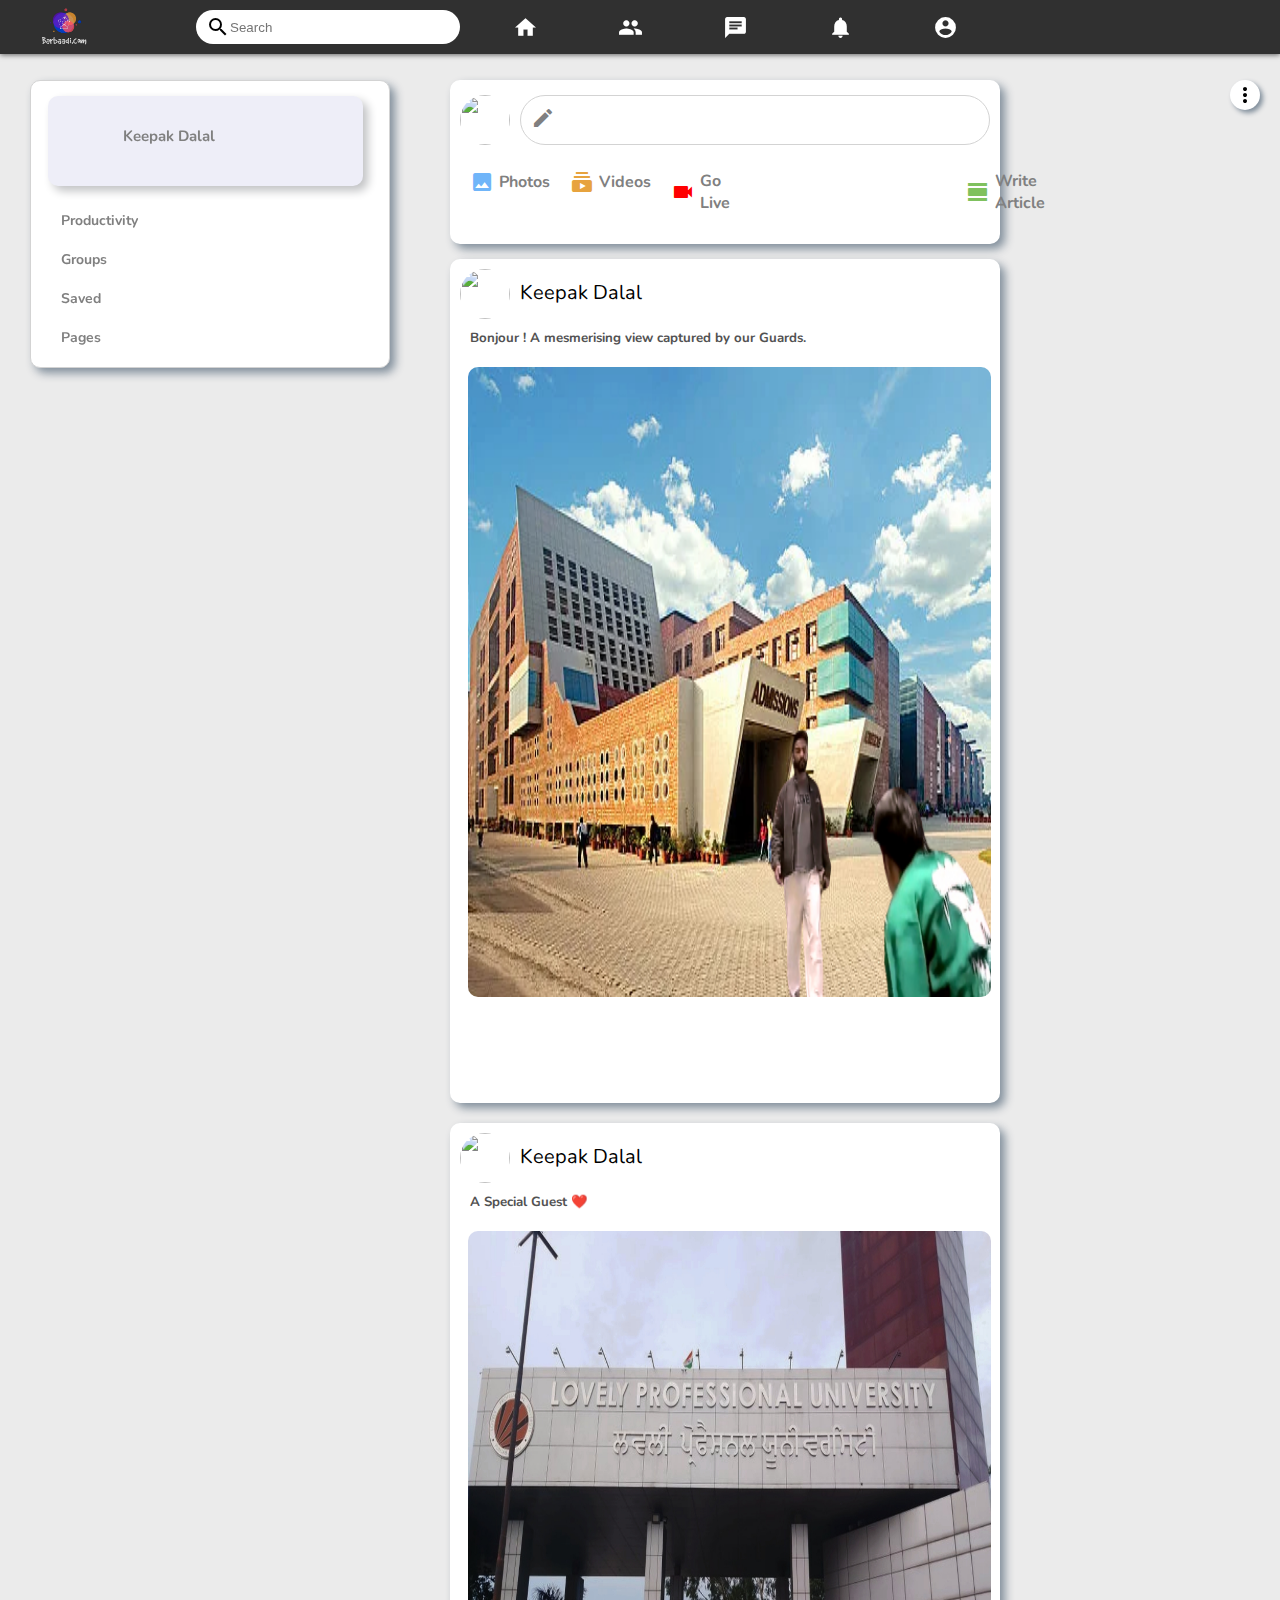
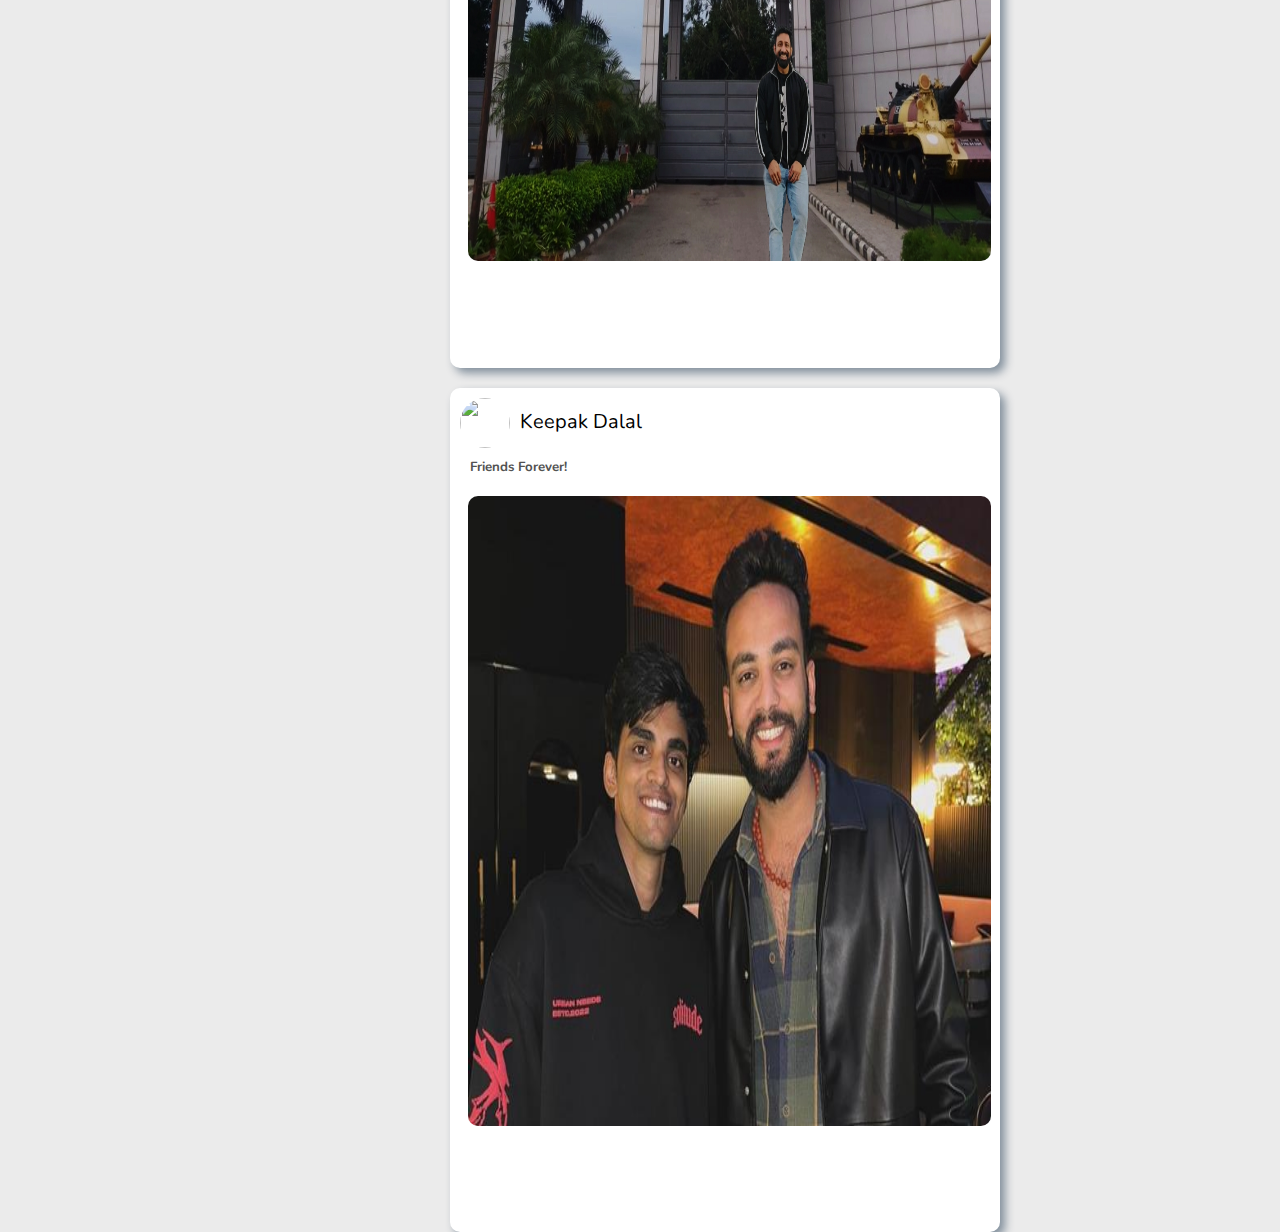
==== commit 964c14a6: "Update index.html" ====
--- a/index.html
+++ b/index.html
@@ -16,7 +16,7 @@
     <div class="main-page">
         <nav class="header">
             <div class="header_left">
-                <img src="./assets/logooo.png" alt="">
+                <img src="logooo.png" alt="">
                 <div class="header_search">
                     <i class="material-icons"> search</i>
                     <input type="text" placeholder="Search" />
@@ -30,7 +30,7 @@
                 <ul>
                     
                     <li> 
-                        <a href="https://github.com/Sid-1405/Social_Media/blob/main/index.html"><i class="material-icons headerOption_icon">
+                        <a href="https://sid-1405.github.io/Social_Media/"><i class="material-icons headerOption_icon">
                         home
                     </i>
                 </a>
@@ -50,13 +50,13 @@
                     </i>
                     </a>
                     </li>
-                    <li><a href="https://github.com/Sid-1405/Social_Media/blob/main/Profile_Page.html"><i class="material-icons headerOption_icon">
+                    <li><a href="Profile_Page.css"><i class="material-icons headerOption_icon">
                         account_circle
                     </i>
                     </a>
                     </li>
                     <li>
-                        <a href="https://github.com/Sid-1405/Social_Media/blob/main/Signin-Signup-NEW.html"><i class="material-icons headerOption_icon">
+                        <a href="Signin-Signup-NEW.html"><i class="material-icons headerOption_icon">
                             logout
                         </i>
                         </a>
@@ -67,14 +67,14 @@
         <div class="body_main">
             <div class="sidebar">
                 <div class="sidebarbottom">
-                    <a href="https://prabhat1001.github.io/Buck-Bee/Profile_Page.html"><div class="sidebarfirst">
+                    <a href="Profile_Page.html"><div class="sidebarfirst">
                         <img src="https://encrypted-tbn0.gstatic.com/images?q=tbn:ANd9GcTbx68eSNyN8zOelaH7FoEiehrUSmIhCs72w483nbpuaA&s" alt="">
                         <p class="detail">Keepak Dalal</p>
                     </div></a>
                     
                     <div class="sidebar_recentitem">
                         <span class="sidebar_hash"></span>
-                        <a href="https://prabhat1001.github.io/Buck-Bee/Productivity_page.html"><p>Productivity</p></a>
+                        <a href="Productivity_page.html"><p>Productivity</p></a>
                     </div>
                     <div class="sidebar_recentitem">
                         <span class="sidebar_hash"></span>
@@ -129,7 +129,7 @@
                             </div>
                             <h5>Bonjour ! A mesmerising view captured by our Guards.</h5>
                             <div class="post1">
-                                <img src="./assets/elbich.jpg" alt="">
+                                <img src="elbich.jpg" alt="">
                     </div>
 
                     <div class="likeicons">
@@ -154,7 +154,7 @@
                     </div>
                     <h5>A Special Guest ❤️</h5>
                     <div class="post2">
-                        <img src="./assets/rajat.jpg" alt="">
+                        <img src="rajat.jpg" alt="">
                     </div>
                     <div class="likeicons">
                         <ul class="like">
@@ -176,7 +176,7 @@
                        </div>
                        <h5>Friends Forever! </h5>
                        <div class="post3">
-                           <img src="./assets/maxtern.jpg" alt="">
+                           <img src="maxtern.jpg" alt="">
                        </div>
                        <div class="likeicons">
                         <ul class="like">
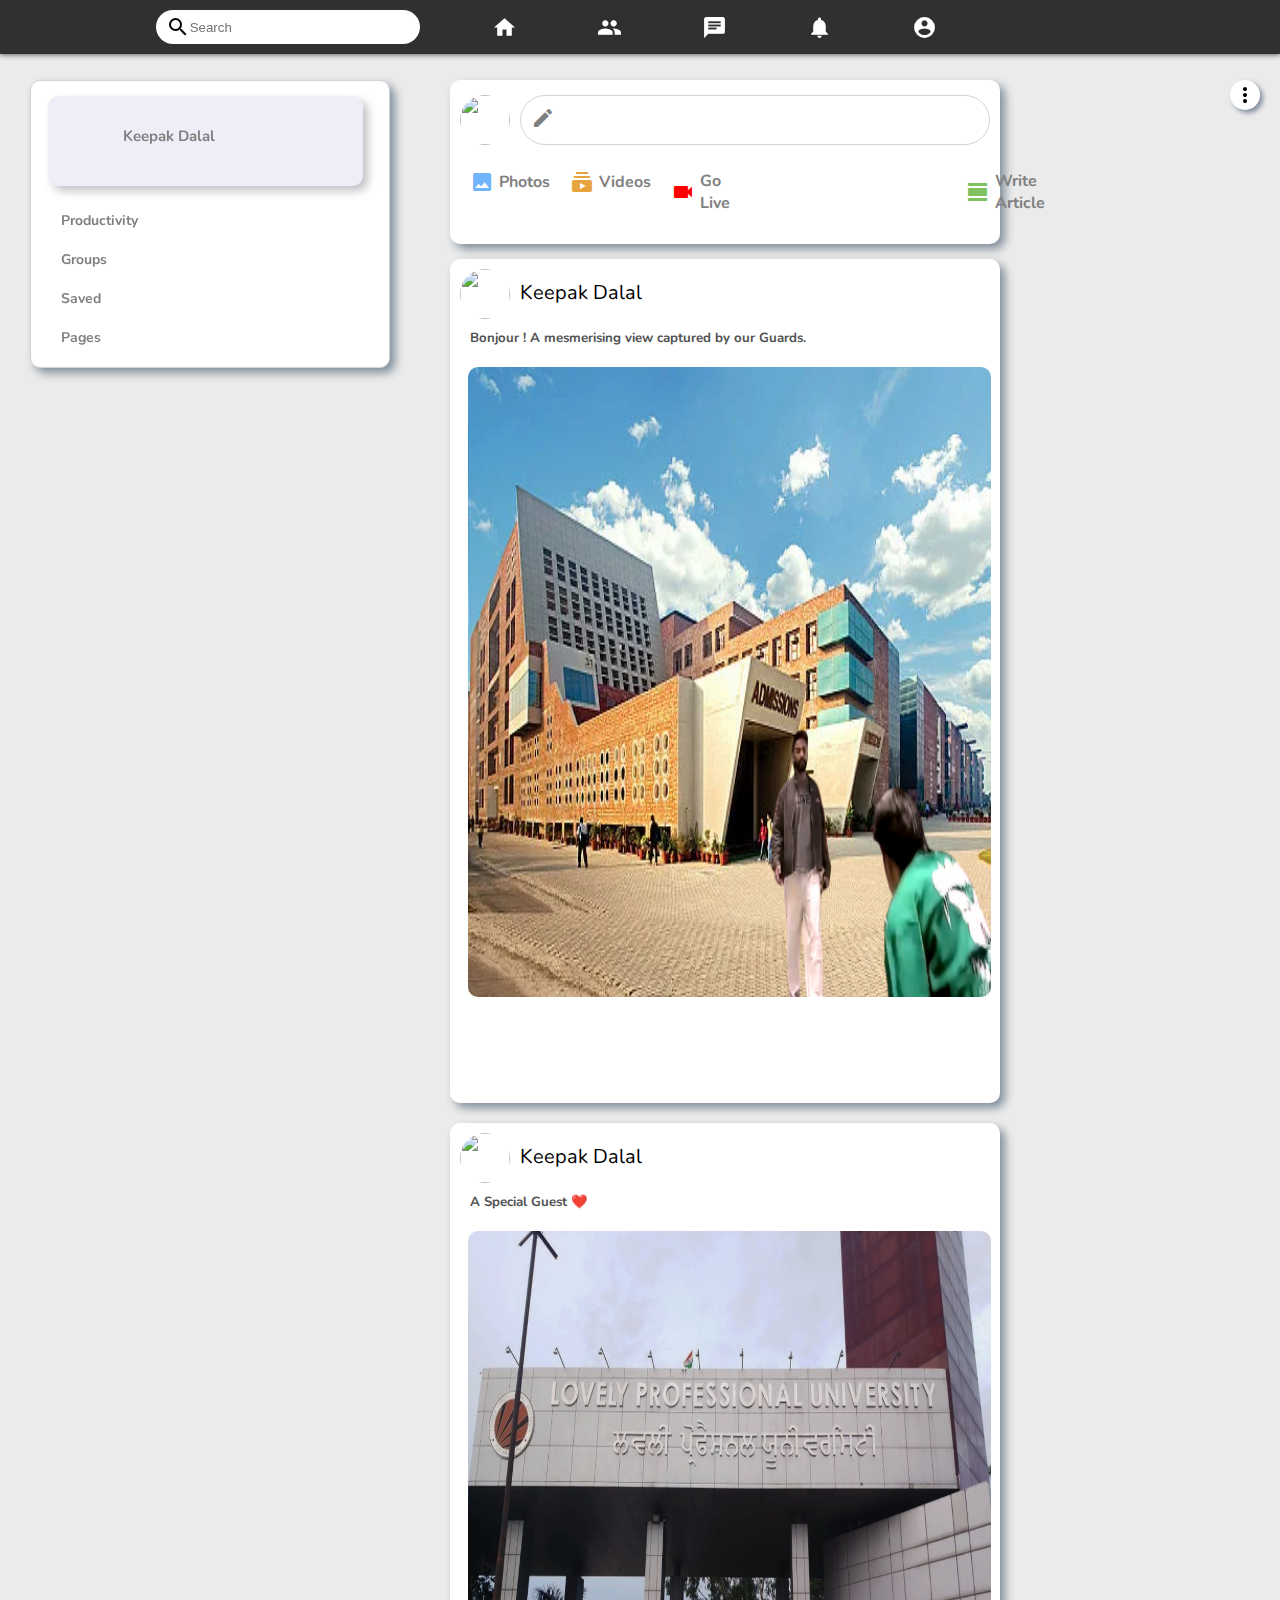
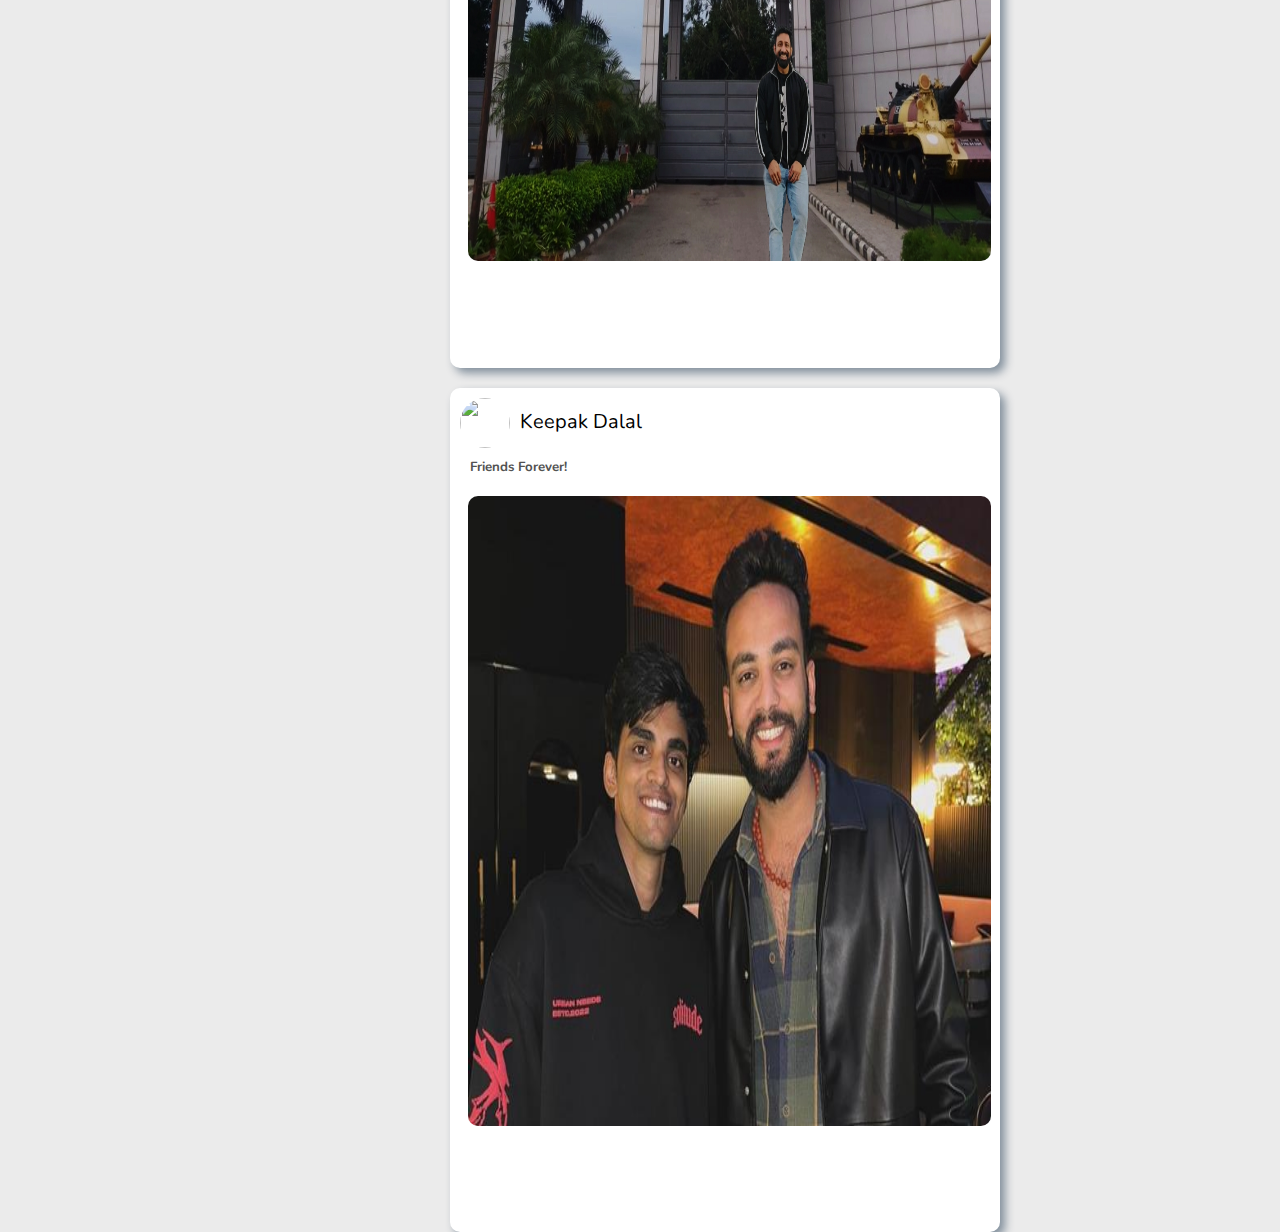
==== commit 69e78e28: "Update index.html" ====
--- a/index.html
+++ b/index.html
@@ -16,7 +16,7 @@
     <div class="main-page">
         <nav class="header">
             <div class="header_left">
-                <img src="logooo.png" alt="">
+                <img src="Social_Media/blob/main/logooo.png" alt="">
                 <div class="header_search">
                     <i class="material-icons"> search</i>
                     <input type="text" placeholder="Search" />
